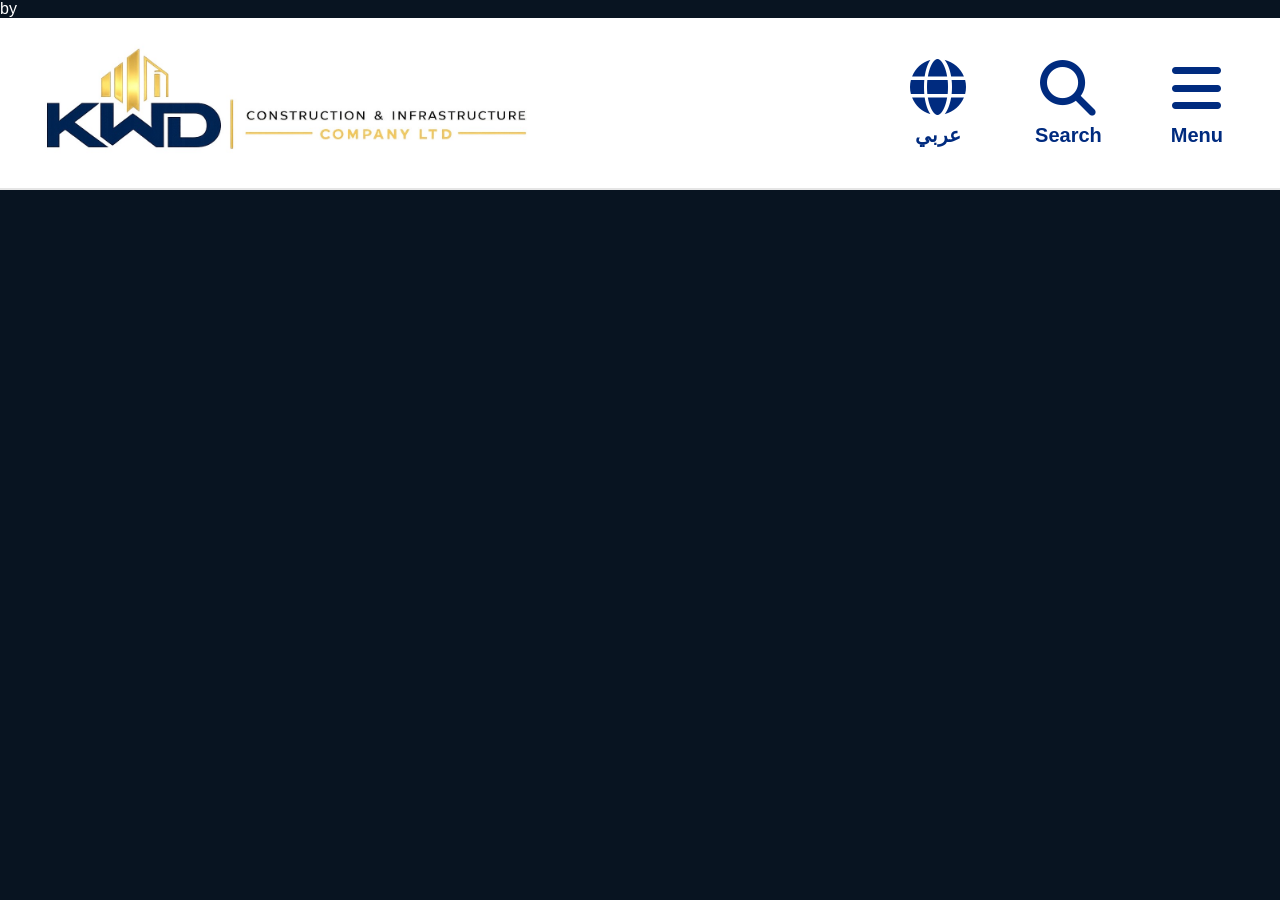
==== index.html @ ab500f15 "Update index.html" ====
by<!DOCTYPE html>
<html>
<head>
    <title>KWD Construction & Infrastructure Company Ltd</title>
    <link rel="stylesheet" href="style.css">
    <script src="script.js" defer></script>
    <link rel="stylesheet" href="https://cdnjs.cloudflare.com/ajax/libs/font-awesome/6.5.1/css/all.min.css">
</head>

<body>

<header class="main-header">

    <img src="A5DC9C68-AFEB-469F-8442-04913E88C25C.jpeg"
     class="logo"
     alt="KWD Logo">

    <div class="header-icons">

    <div class="icon-box">
    <i class="fas fa-globe"></i>
    <small>عربي</small>
</div>

<div class="icon-box">
    <i class="fas fa-search"></i>
    <small>Search</small>
</div>

<div class="icon-box" onclick="toggleMenu()">
    <i class="fas fa-bars"></i>
    <small>Menu</small>
</div>

</div>

</header>

<nav class="main-nav">
    <a href="index.html">Home</a>
    <a href="about.html">About</a>
    <a href="services.html">Services</a>
    <a href="projects.html">Projects</a>
    <a href="contact.html">Contact</a>
</nav>

<div id="sideMenu" class="side-menu">
    <div class="menu-header">

<img src="A5DC9C68-AFEB-469F-8442-04913E88C25C.jpeg"
     alt="KWD Logo">

<div class="menu-top-icons">

<a href="#">
    <i class="fas fa-globe"></i>
    <span>عربي</span>
</a>

<a href="#">
    <i class="fas fa-search"></i>
    <span>Search</span>
</a>
<span onclick="toggleMenu()">
    <i class="fas fa-times"></i>
    Close
</span>

</div>

</div>

    <a href="index.html">Home</a>
    <a href="about.html">About</a>
    <a href="services.html">Services</a>
    <a href="projects.html">Projects</a>
    <a href="contact.html">Contact</a>

    <hr>

    <a href="gallery.html">Gallery</a>
    <a href="news.html">News</a>
    <a href="global.html">Global Presence</a>
    <a href="awards.html">Awards</a>
    <a href="investors.html">Investors</a>
    <a href="leadership.html">Leadership</a>
    <a href="careers.html">Careers</a>

    <div class="social-icons">

<a href="#"><i class="fab fa-facebook"></i></a>

<a href="#"><i class="fab fa-instagram"></i></a>

<a href="#"><i class="fab fa-x-twitter"></i></a>

<a href="#"><i class="fab fa-tiktok"></i></a>

<a href="#"><i class="fab fa-linkedin"></i></a>

<a href="#"><i class="fab fa-youtube"></i></a>

</div>

    <div class="footer-brand">

    <div class="footer-logo">KWD</div>

    <div class="footer-line"></div>

    <div class="footer-text">

        © 2026 KWD Construction & Infrastructure Company Ltd<br>

        Argungu, Kebbi State, Nigeria

    </div>

</div>
    
    
<img src="6EB68E53-0FCB-4F32-9DC0-F3F1CDD62EA1.png"
     alt="KWD Company Banner"
     width="100%">
<div class="container">
<div class="card">
    <h2>Why Choose KWD?</h2>

    <p>🌍 Global Reach Across Multiple Continents</p>

    <p>🏗️ World-Class Engineering Expertise</p>

    <p>🚄 Modern Infrastructure Development</p>

    <p>♻️ Sustainable and Future-Focused Solutions</p>

    <p>🤝 Commitment to Quality and Excellence</p>
</div>
    <div class="card">
    <h2>KWD At a Glance</h2>

    <p>🌍 Operations Across Multiple Regions</p>

    <p>🏗️ Infrastructure & Construction Projects</p>

    <p>🚄 Transportation & Rail Development</p>

    <p>✈️ Airport & Aviation Infrastructure</p>

    <p>⚓ Ports & Marine Engineering</p>

    <p>🏙️ Smart Cities & Urban Development</p>
</div>
<footer>
    <p>© 2026 KWD Construction & Infrastructure Limited</p>

    <p>🌍 Global Headquarters: Lagos, Nigeria</p>

    <p>🏢 Regional Headquarters: Cairo, Egypt</p>

    <p>📧 Email: info@kwdconstruction.com</p>

    <p>📞 Phone: +20 XXX XXX XXXX</p>

    <p>Building Tomorrow. Together.</p>
</footer>
    
</body>
</html>
---- style.css ----
body {
    margin: 0;
    padding: 0;
    font-family: Arial, sans-serif;
    background-color: #081421;
    color: white;
}

h1 {
    color: gold;
}

.container {
    width: 90%;
    margin: auto;
    padding: 20px;
}

.card {
    background: #10253a;
    padding: 20px;
    margin: 15px 0;
    border-radius: 10px;
    border: 1px solid gold;
}

footer {
    text-align: center;
    padding: 20px;
    background: #0d1b2a;
    color: gold;
}
nav {
    margin-top: 15px;
}



nav a:hover {
    color: white;
}


/* HEADER */

.main-header{
    background:#fff;
    height:170px;
    padding:0 35px;
    display:flex;
    justify-content:space-between;
    align-items:center;
    border-bottom:2px solid #e5e5e5;
}

/* BIGGER LOGO */

.logo{
    max-height:130px;
    width:auto;
}

/* HEADER ICONS */

.header-icons{
    display:flex;
    align-items:center;
    gap:45px;
     margin-right:10px;
}

.icon-box{
    display:flex;
    flex-direction:column;
    align-items:center;
    cursor:pointer;
    padding:12px;
    border-radius:12px;
    transition:0.2s;
}

.icon-box:active{
    background:#e6e6e6;
}

.icon-box i{
    font-size:56px;
    color:#002b7f;
}

.icon-box small{
    font-size:20px;
    font-weight:700;
    color:#002b7f;
    margin-top:8px;
}

/* ===== HIDE TOP NAV ===== */

.main-nav{
    display:none;
}

/* ===== SIDE MENU ===== */

.side-menu{
    position:fixed;
    top:0;
    right:-100%;
    width:100%;
    height:100%;
    background:#081421;
    z-index:9999;
    overflow-y:auto;
    transition:0.4s ease;
}

.side-menu.active{
    right:0;
}

/* ===== MENU HEADER ===== */

.menu-header{
    background:#fff;
    display:flex;
    justify-content:space-between;
    align-items:center;
    padding:15px;
    position:sticky;
    top:0;
}

.menu-header img{
    height:90px;
    width:auto;
}

.menu-top-icons{
    display:flex;
    align-items:center;
    gap:18px;
}

.menu-top-icons a,
.menu-top-icons span{
    font-size:28px;
    font-weight:700;
    color:#002b7f;
    text-decoration:none;
}

.menu-top-icons i{
    font-size:38px;
    margin-right:8px;
}

/* ===== MENU LINKS ===== */

.side-menu a{
    display:block;
    padding:22px 35px;
    color:white;
    text-decoration:none;
    font-size:30px;
    font-weight:500;
}

.side-menu a:hover{
    background:rgba(255,255,255,.08);
}

/* ===== SOCIAL ICONS ===== */



/* ===== MOBILE ===== */

@media(max-width:768px){

    .logo{
        height:75px;
    }

    .icon-box i{
        font-size:30px;
    }

    .icon-box small{
        font-size:13px;
    }

    .side-menu a{
        font-size:24px;
    }
}
.main-header{
    position:sticky;
    top:0;
    z-index:9998;
}

.menu-icon,
.fa-bars{
    color:#002b7f;
    font-size:42px;
}

.fa-globe,
.fa-search{
    color:#002b7f;
    font-size:32px;
}

.social-icons{
    display:flex;
    justify-content:center;
    flex-wrap:wrap;
    gap:45px;
    margin:60px 0 40px;
}

.social-icons i{
    font-size:50px;
}

.fa-facebook{
    color:#1877F2;
}

.fa-instagram{
    color:#E4405F;
}

.fa-x-twitter{
    color:#000;
}

.fa-tiktok{
    color:#25F4EE;
}

.fa-linkedin{
    color:#0A66C2;
}

.fa-youtube{
    color:#FF0000;
}
}
@media(max-width:768px){

    .main-header{
        height:140px;
    }

    .logo{
        height:100px;
    }

    .header-icons{
        gap:35px;
    }

    .icon-box i{
        font-size:42px;
    }

    .icon-box small{
        font-size:16px;
    }
}
.icon-box{
    display:flex;
    flex-direction:column;
    align-items:center;
    cursor:pointer;
    padding:10px;
    border-radius:10px;
    transition:0.2s;
}

.icon-box:active{
    background:#e8e8e8;
}
.menu-top-icons a:active,
.menu-top-icons span:active{
    background:#e8e8e8;
    border-radius:8px;
}
.icon-box{
    padding:12px;
    border-radius:12px;
    transition:0.2s;
}

.icon-box:active{
    background:#dfe5f0;
}
.footer-brand{
    display:flex;
    justify-content:center;
    align-items:center;
    gap:20px;
    margin:40px 0;
}

.footer-logo{
    font-size:48px;
    font-weight:bold;
    color:#666;
}

.footer-line{
    width:2px;
    height:80px;
    background:#777;
}

.footer-text{
    color:#aaa;
    font-size:18px;
    line-height:1.6;
}
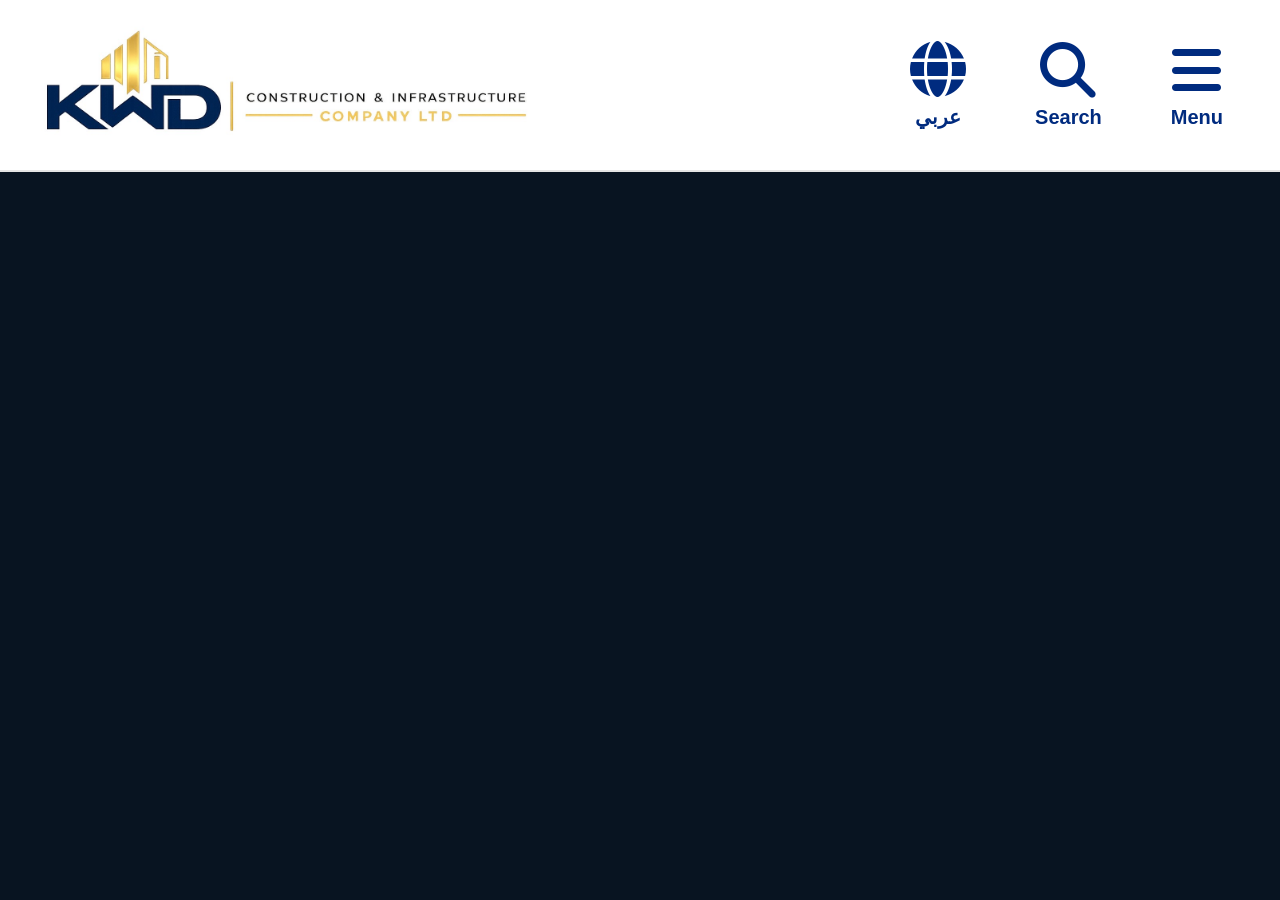
==== commit 69581ed4: "Update index.html" ====
--- a/index.html
+++ b/index.html
@@ -1,4 +1,4 @@
-by<!DOCTYPE html>
+<!DOCTYPE html>
 <html>
 <head>
     <title>KWD Construction & Infrastructure Company Ltd</title>
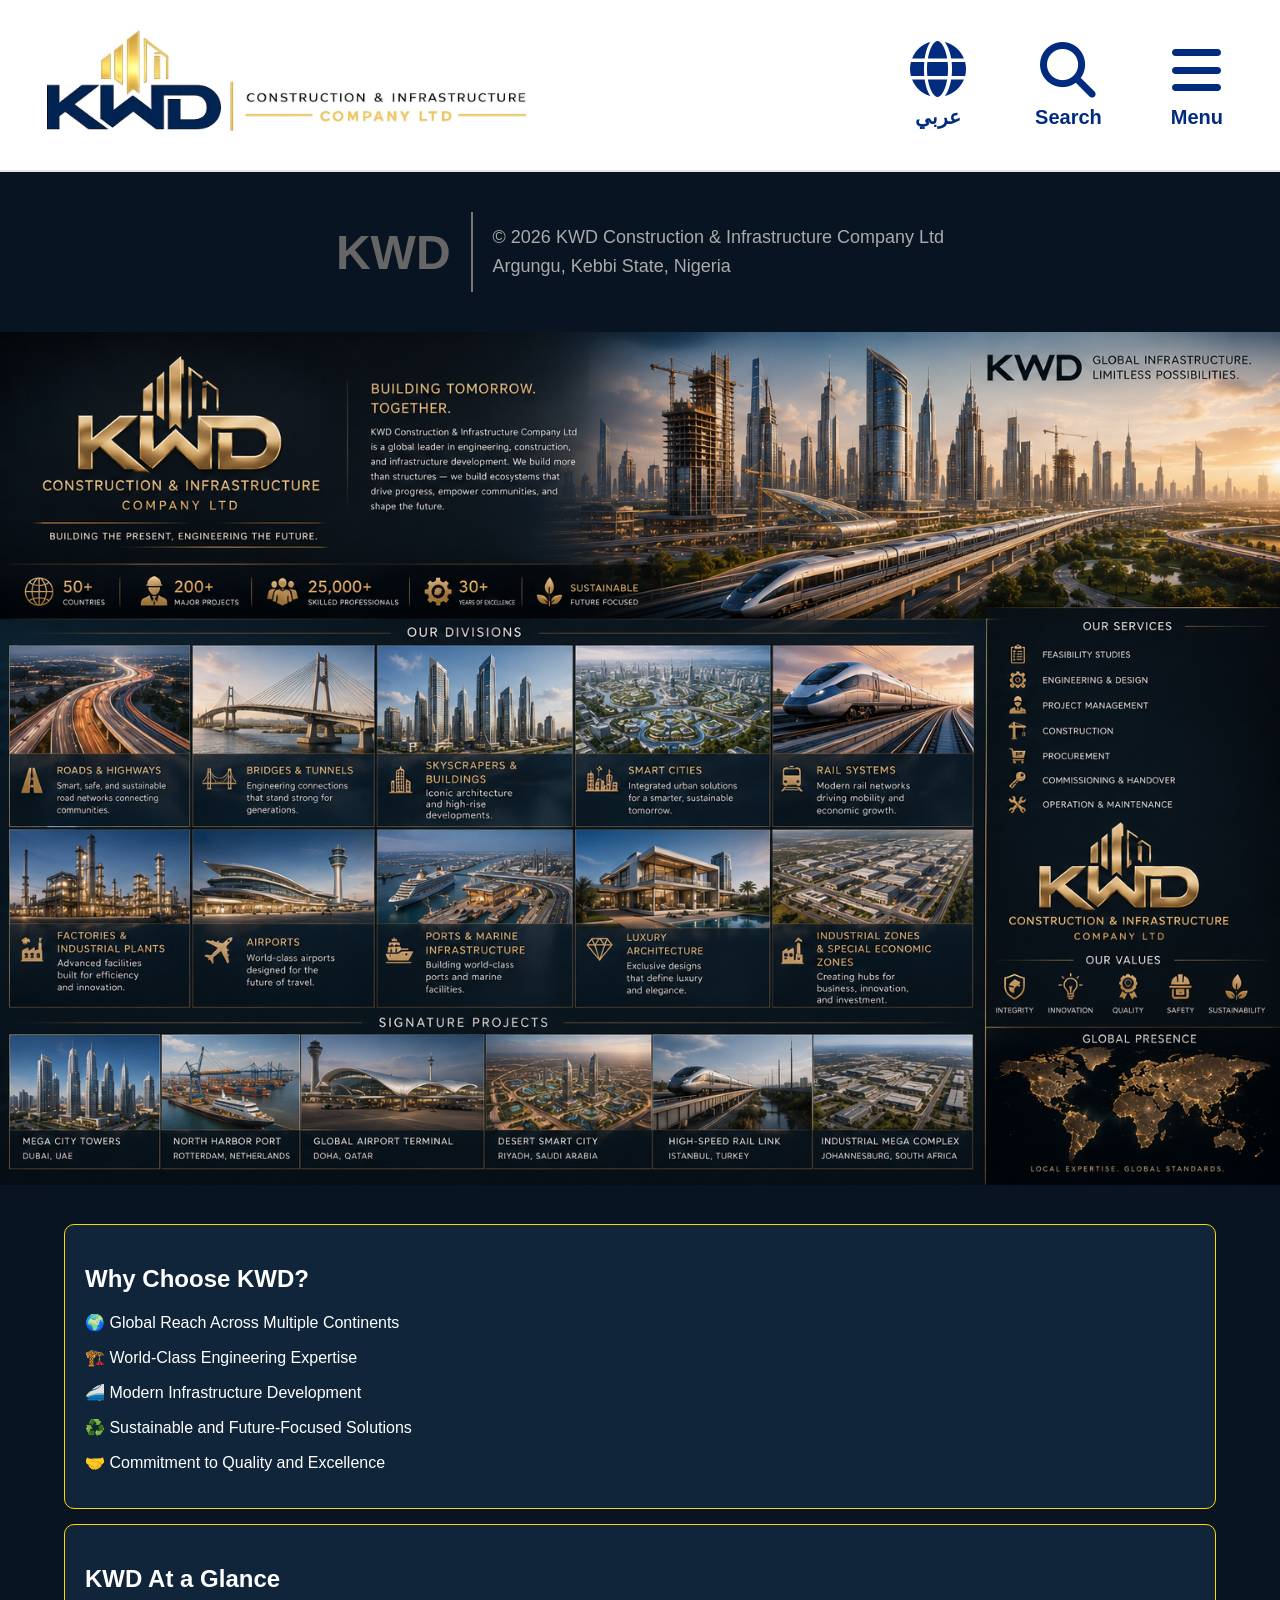
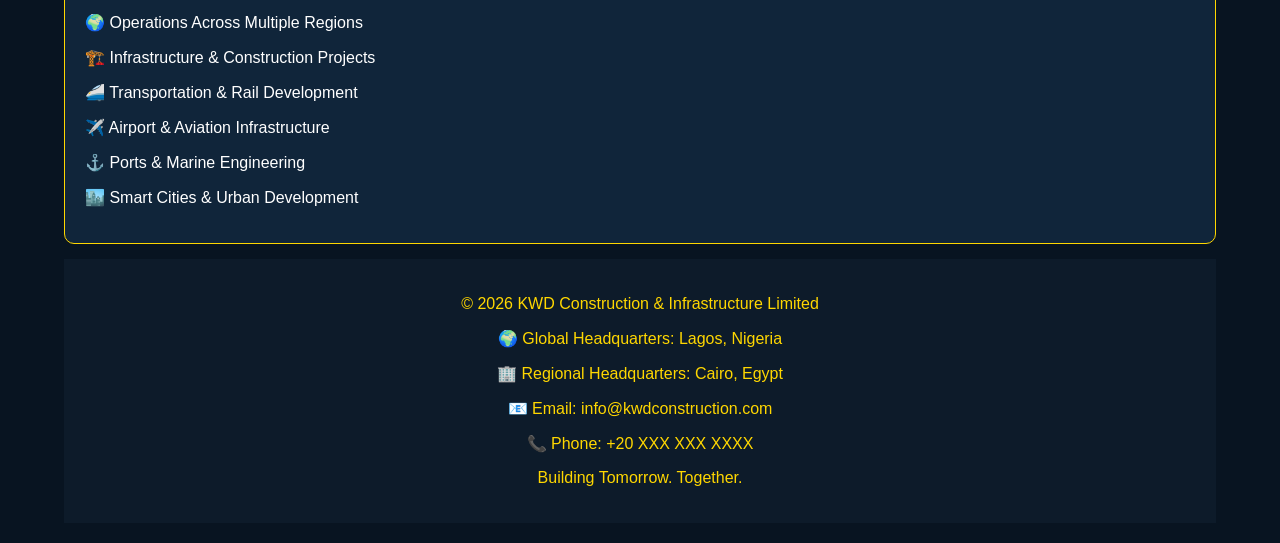
==== commit 5b2118ef: "Update index.html" ====
--- a/index.html
+++ b/index.html
@@ -101,6 +101,8 @@
 <a href="#"><i class="fab fa-youtube"></i></a>
 
 </div>
+    
+    </div>
 
     <div class="footer-brand">
 
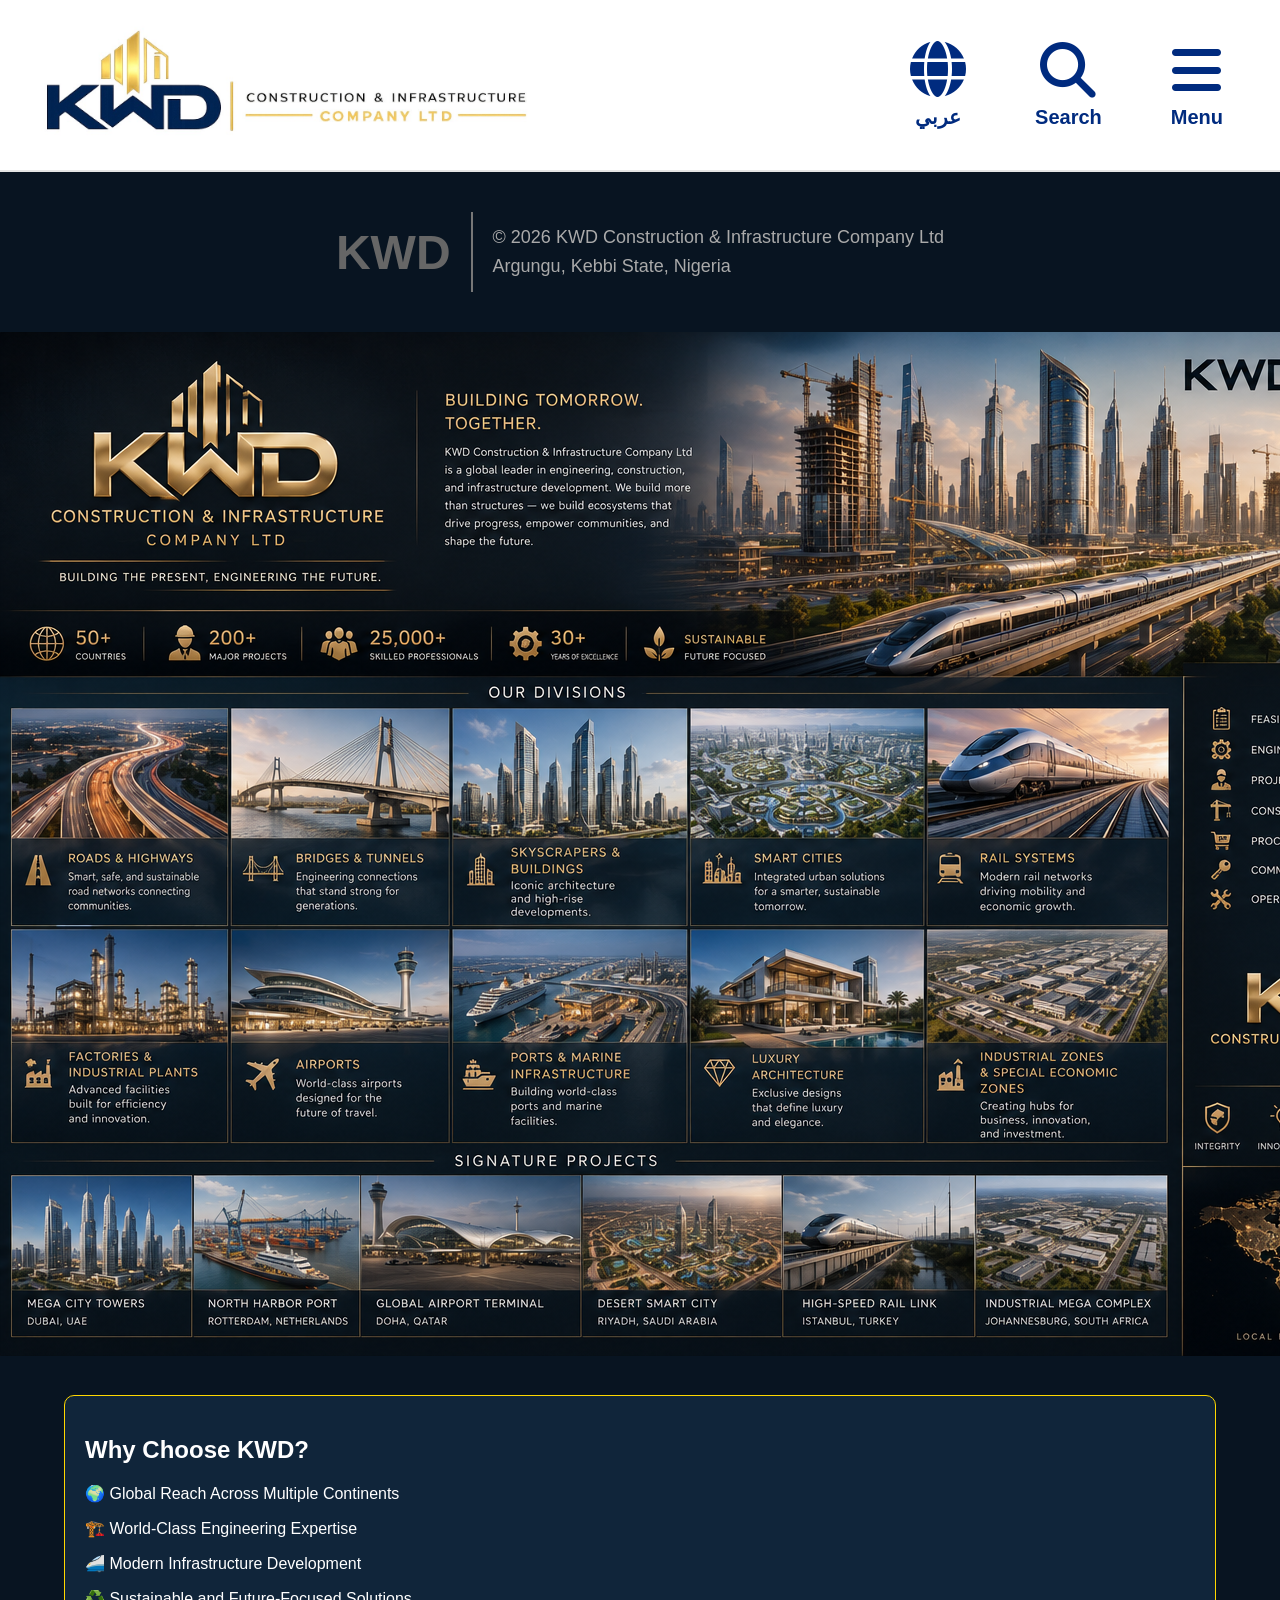
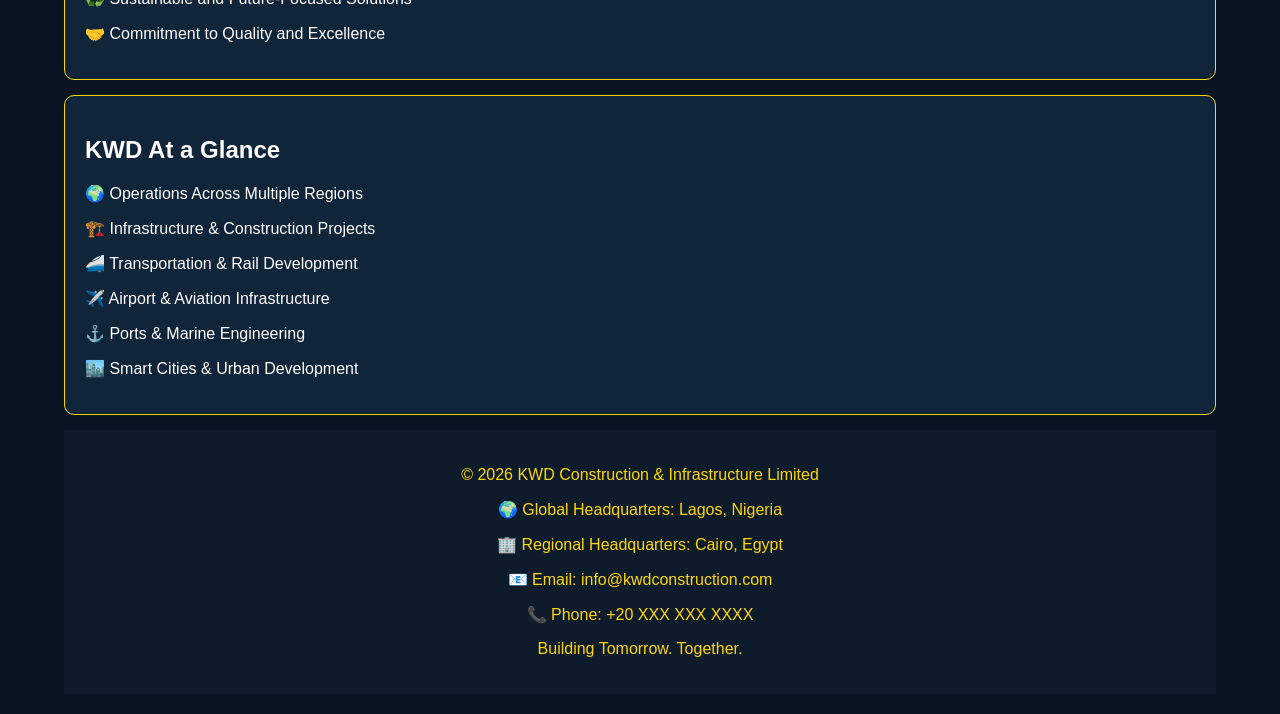
==== commit 0b064243: "Update index.html" ====
--- a/index.html
+++ b/index.html
@@ -123,7 +123,7 @@
     
 <img src="6EB68E53-0FCB-4F32-9DC0-F3F1CDD62EA1.png"
      alt="KWD Company Banner"
-     width="100%">
+     width="banner">
 <div class="container">
 <div class="card">
     <h2>Why Choose KWD?</h2>
--- a/style.css
+++ b/style.css
@@ -247,7 +247,7 @@
 .fa-youtube{
     color:#FF0000;
 }
-}
+
 @media(max-width:768px){
 
     .main-header{
@@ -322,3 +322,8 @@
     font-size:18px;
     line-height:1.6;
 }
+.banner{
+    width:100%;
+    height:auto;
+    display:block;
+}
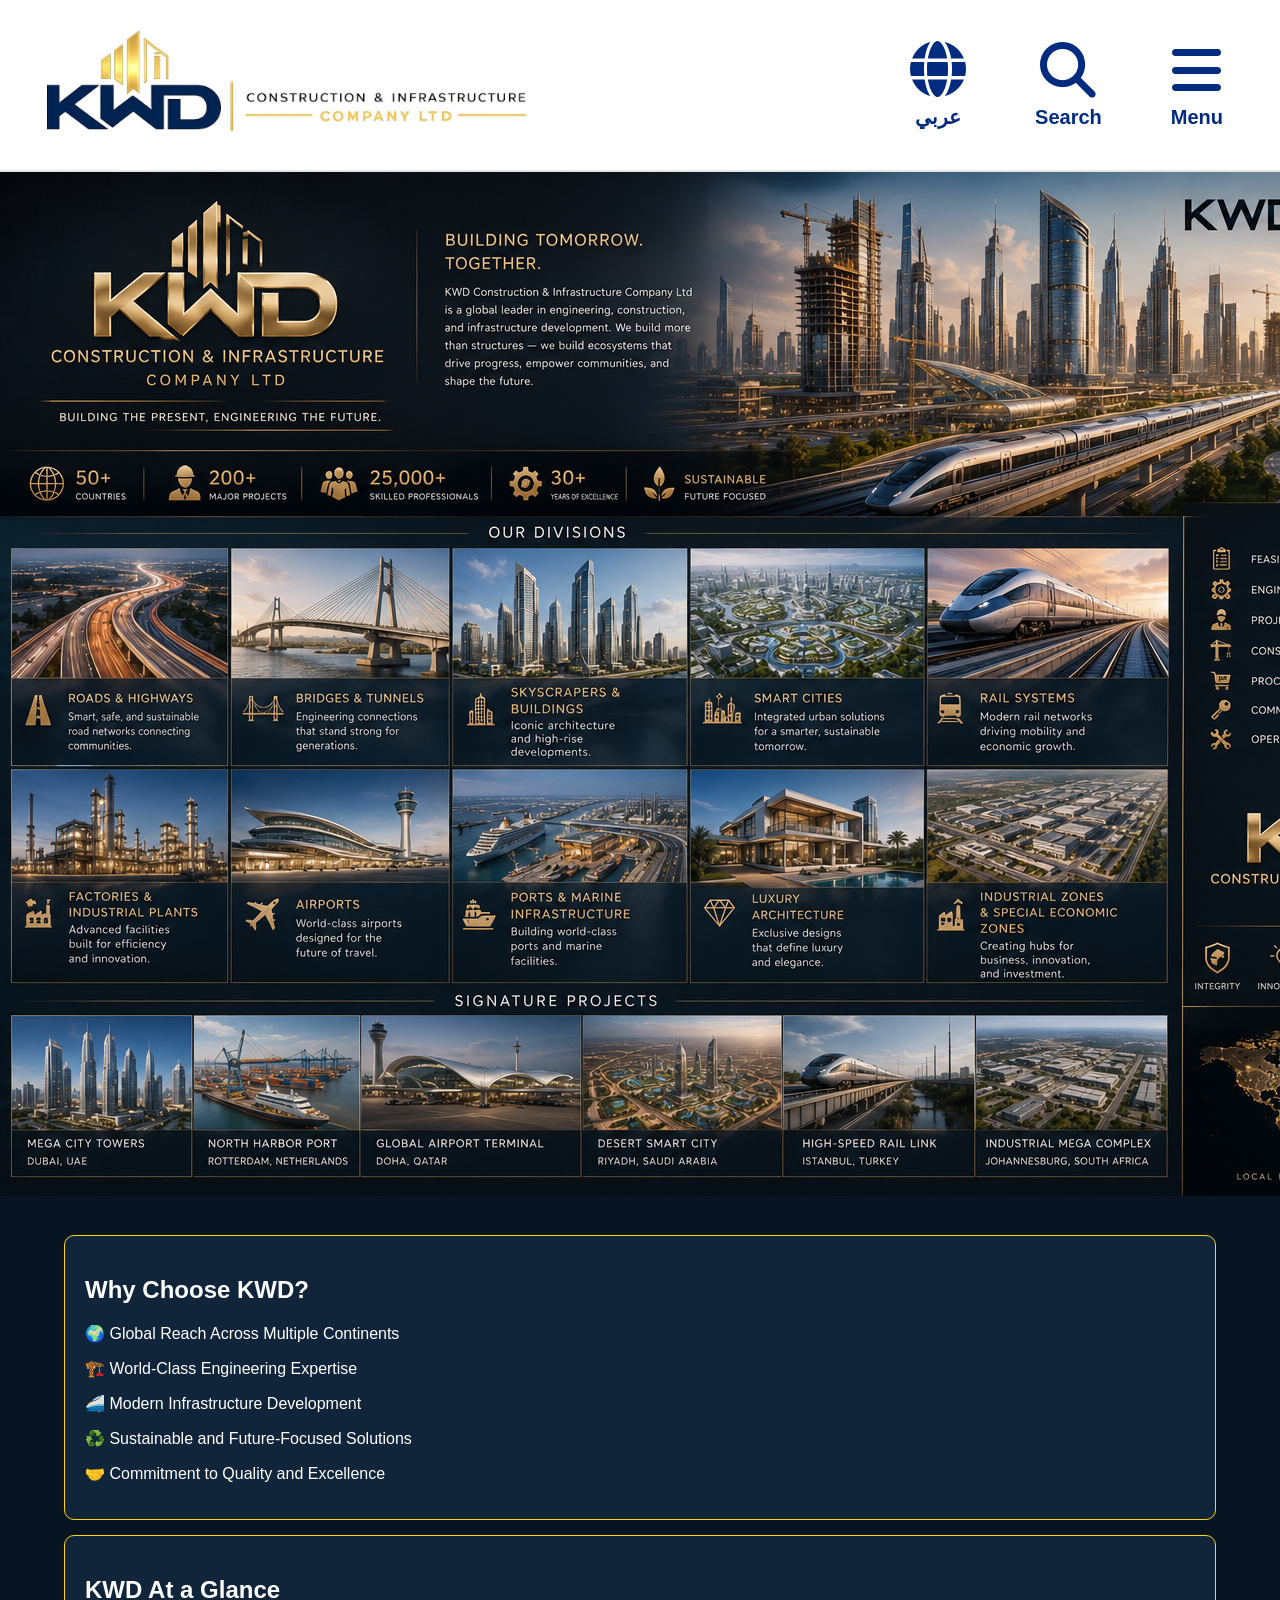
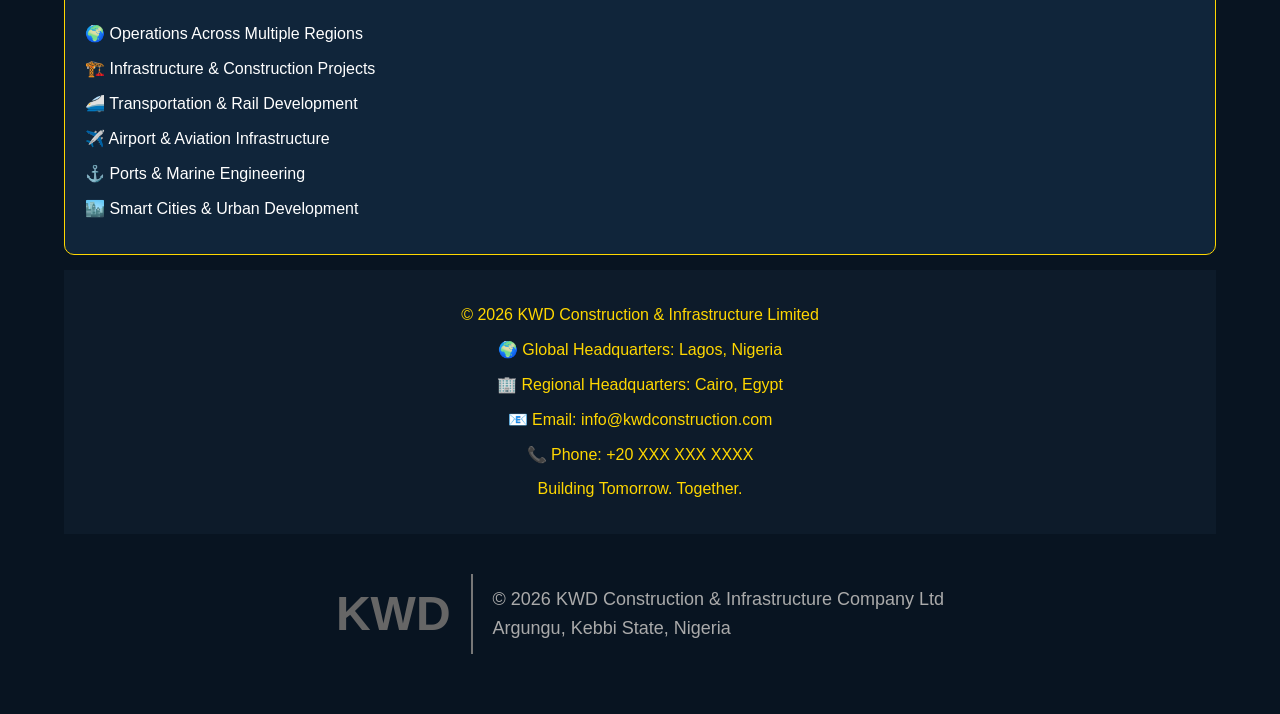
==== commit b8ff5503: "Update index.html" ====
--- a/index.html
+++ b/index.html
@@ -103,23 +103,6 @@
 </div>
     
     </div>
-
-    <div class="footer-brand">
-
-    <div class="footer-logo">KWD</div>
-
-    <div class="footer-line"></div>
-
-    <div class="footer-text">
-
-        © 2026 KWD Construction & Infrastructure Company Ltd<br>
-
-        Argungu, Kebbi State, Nigeria
-
-    </div>
-
-</div>
-    
     
 <img src="6EB68E53-0FCB-4F32-9DC0-F3F1CDD62EA1.png"
      alt="KWD Company Banner"
@@ -166,6 +149,21 @@
 
     <p>Building Tomorrow. Together.</p>
 </footer>
+    <div class="footer-brand">
+
+    <div class="footer-logo">KWD</div>
+
+    <div class="footer-line"></div>
+
+    <div class="footer-text">
+
+        © 2026 KWD Construction & Infrastructure Company Ltd<br>
+
+        Argungu, Kebbi State, Nigeria
+
+    </div>
+
+</div>
     
 </body>
 </html>
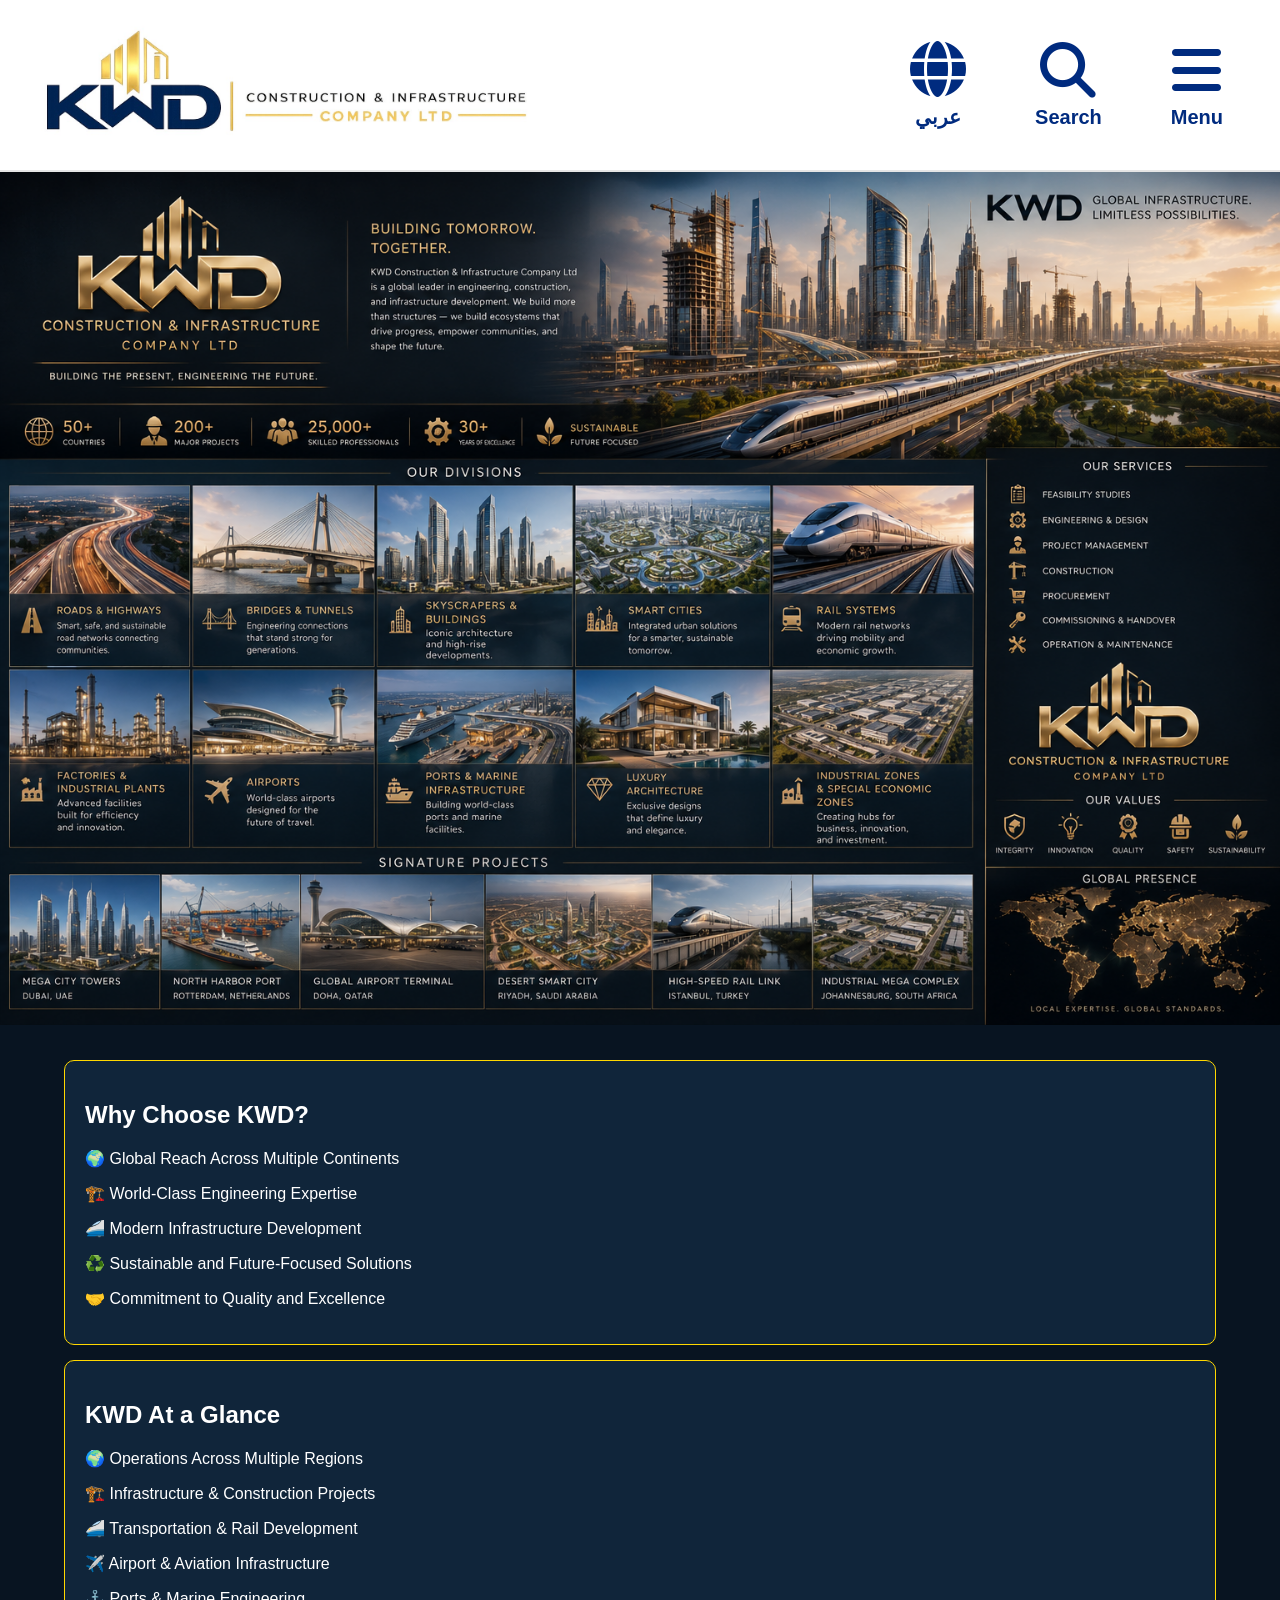
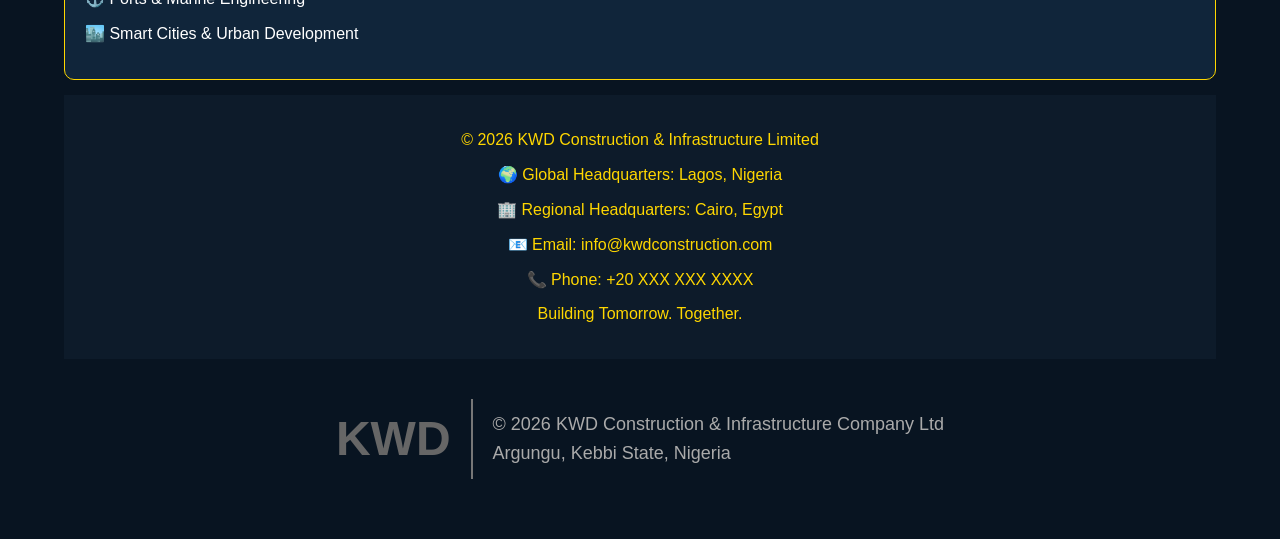
==== commit 152bb72b: "Update index.html" ====
--- a/index.html
+++ b/index.html
@@ -106,7 +106,7 @@
     
 <img src="6EB68E53-0FCB-4F32-9DC0-F3F1CDD62EA1.png"
      alt="KWD Company Banner"
-     width="banner">
+     class="banner">
 <div class="container">
 <div class="card">
     <h2>Why Choose KWD?</h2>
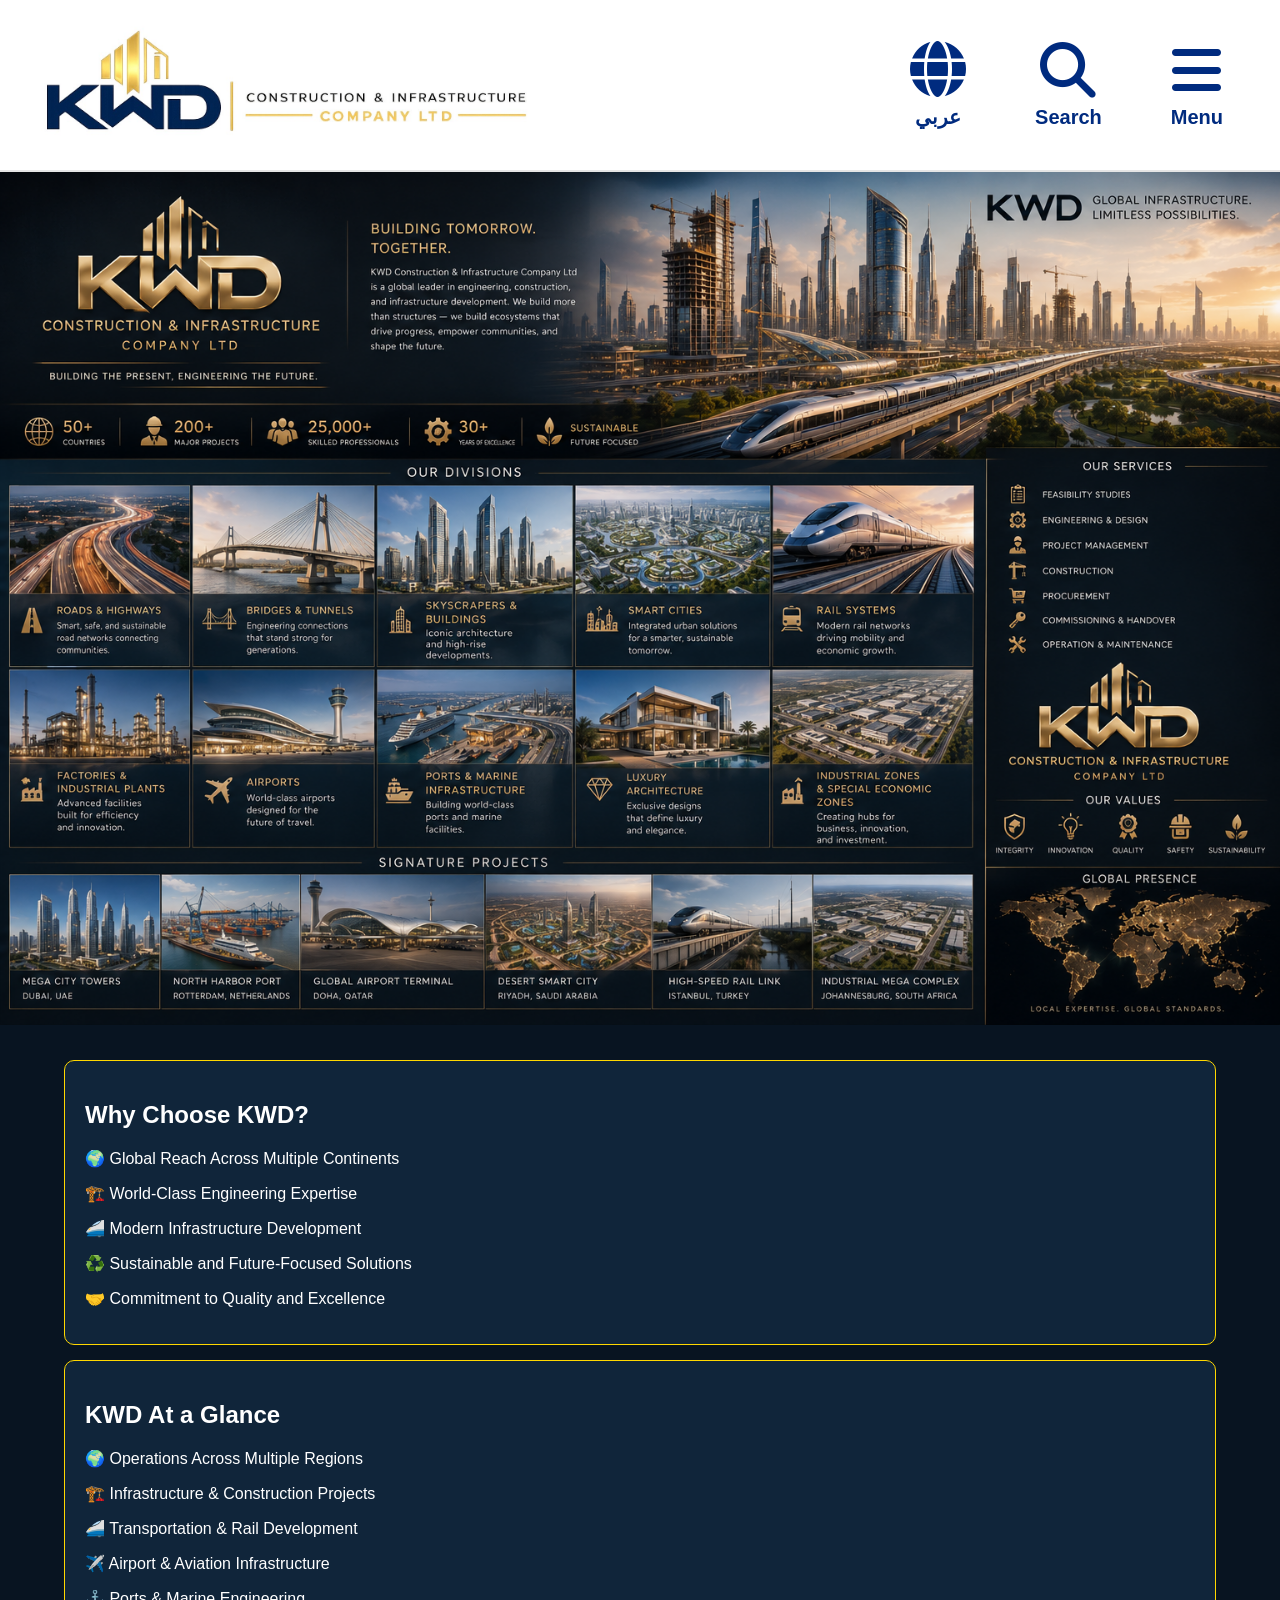
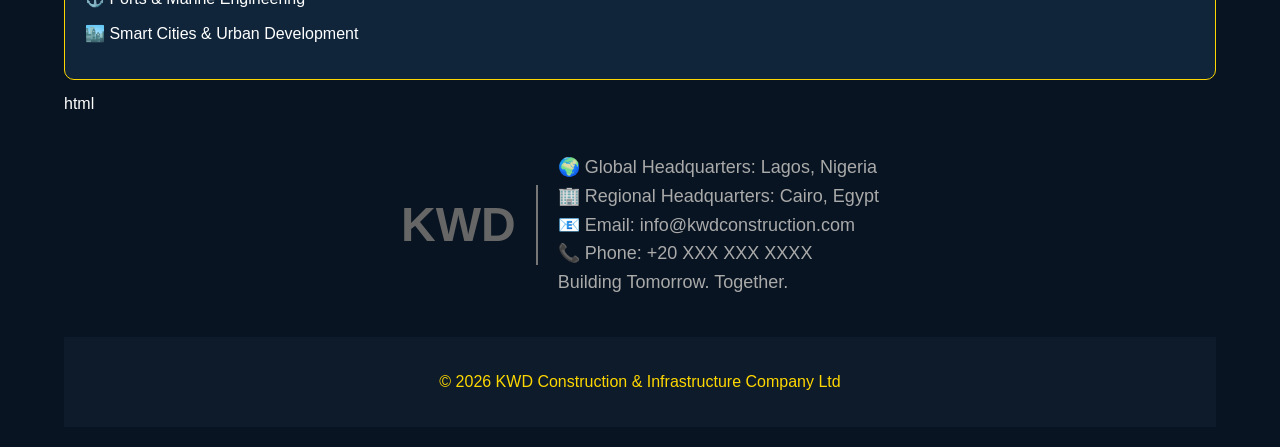
==== commit 5a8a443b: "Update index.html" ====
--- a/index.html
+++ b/index.html
@@ -136,34 +136,7 @@
 
     <p>🏙️ Smart Cities & Urban Development</p>
 </div>
-<footer>
-    <p>© 2026 KWD Construction & Infrastructure Limited</p>
-
-    <p>🌍 Global Headquarters: Lagos, Nigeria</p>
-
-    <p>🏢 Regional Headquarters: Cairo, Egypt</p>
-
-    <p>📧 Email: info@kwdconstruction.com</p>
-
-    <p>📞 Phone: +20 XXX XXX XXXX</p>
-
-    <p>Building Tomorrow. Together.</p>
-</footer>
-    <div class="footer-brand">
-
-    <div class="footer-logo">KWD</div>
-
-    <div class="footer-line"></div>
-
-    <div class="footer-text">
-
-        © 2026 KWD Construction & Infrastructure Company Ltd<br>
-
-        Argungu, Kebbi State, Nigeria
-
-    </div>
-
-</div>
+html <div class="footer-brand">      <div class="footer-logo">KWD</div>      <div class="footer-line"></div>      <div class="footer-text">          🌍 Global Headquarters: Lagos, Nigeria<br>          🏢 Regional Headquarters: Cairo, Egypt<br>          📧 Email: info@kwdconstruction.com<br>          📞 Phone: +20 XXX XXX XXXX<br>          Building Tomorrow. Together.      </div>  </div>  <footer>      <p>© 2026 KWD Construction & Infrastructure Company Ltd</p>  </footer> 
     
 </body>
 </html>
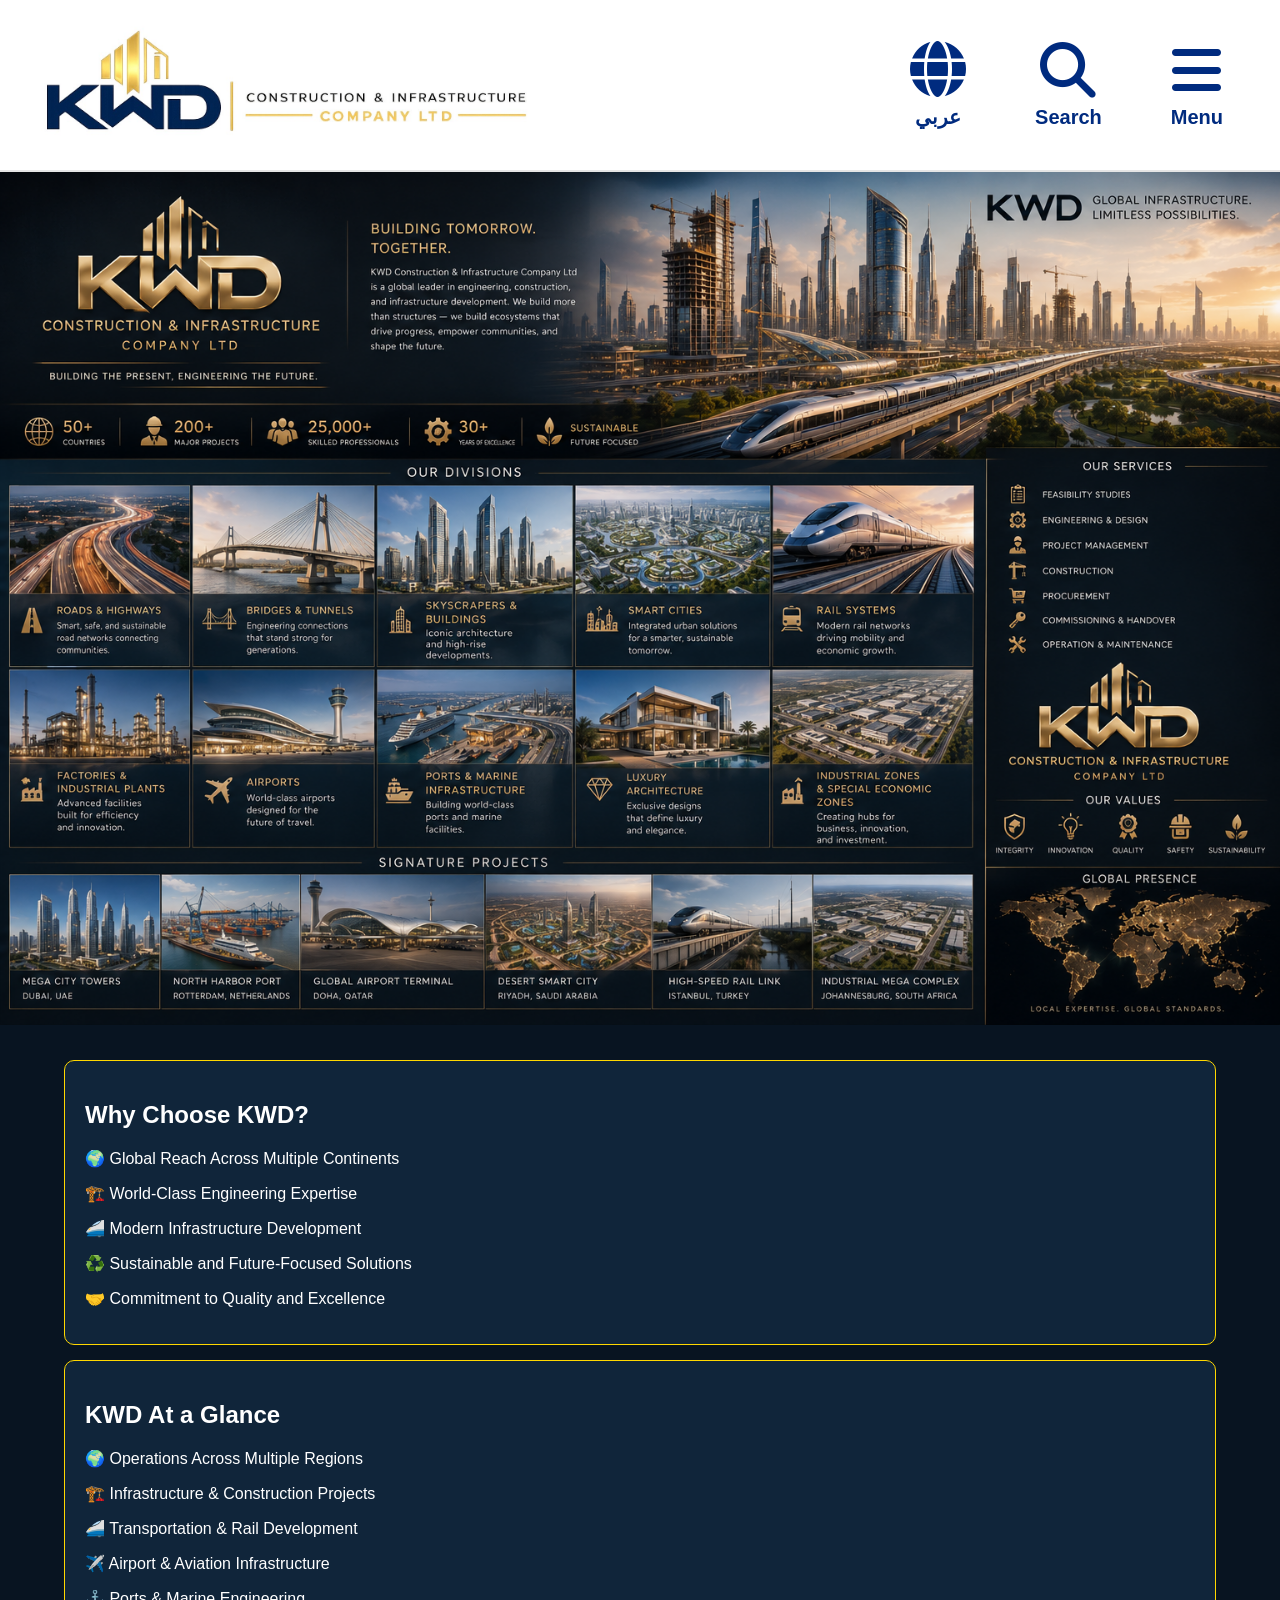
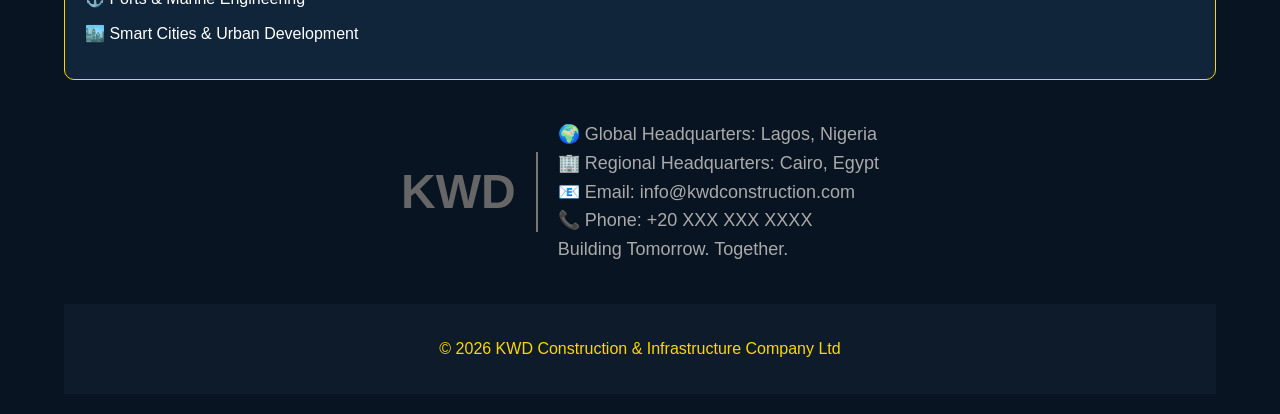
==== commit 441dc28c: "Update index.html" ====
--- a/index.html
+++ b/index.html
@@ -136,7 +136,7 @@
 
     <p>🏙️ Smart Cities & Urban Development</p>
 </div>
-html <div class="footer-brand">      <div class="footer-logo">KWD</div>      <div class="footer-line"></div>      <div class="footer-text">          🌍 Global Headquarters: Lagos, Nigeria<br>          🏢 Regional Headquarters: Cairo, Egypt<br>          📧 Email: info@kwdconstruction.com<br>          📞 Phone: +20 XXX XXX XXXX<br>          Building Tomorrow. Together.      </div>  </div>  <footer>      <p>© 2026 KWD Construction & Infrastructure Company Ltd</p>  </footer> 
+<div class="footer-brand">      <div class="footer-logo">KWD</div>      <div class="footer-line"></div>      <div class="footer-text">          🌍 Global Headquarters: Lagos, Nigeria<br>          🏢 Regional Headquarters: Cairo, Egypt<br>          📧 Email: info@kwdconstruction.com<br>          📞 Phone: +20 XXX XXX XXXX<br>          Building Tomorrow. Together.      </div>  </div>  <footer>      <p>© 2026 KWD Construction & Infrastructure Company Ltd</p>  </footer> 
     
 </body>
 </html>
